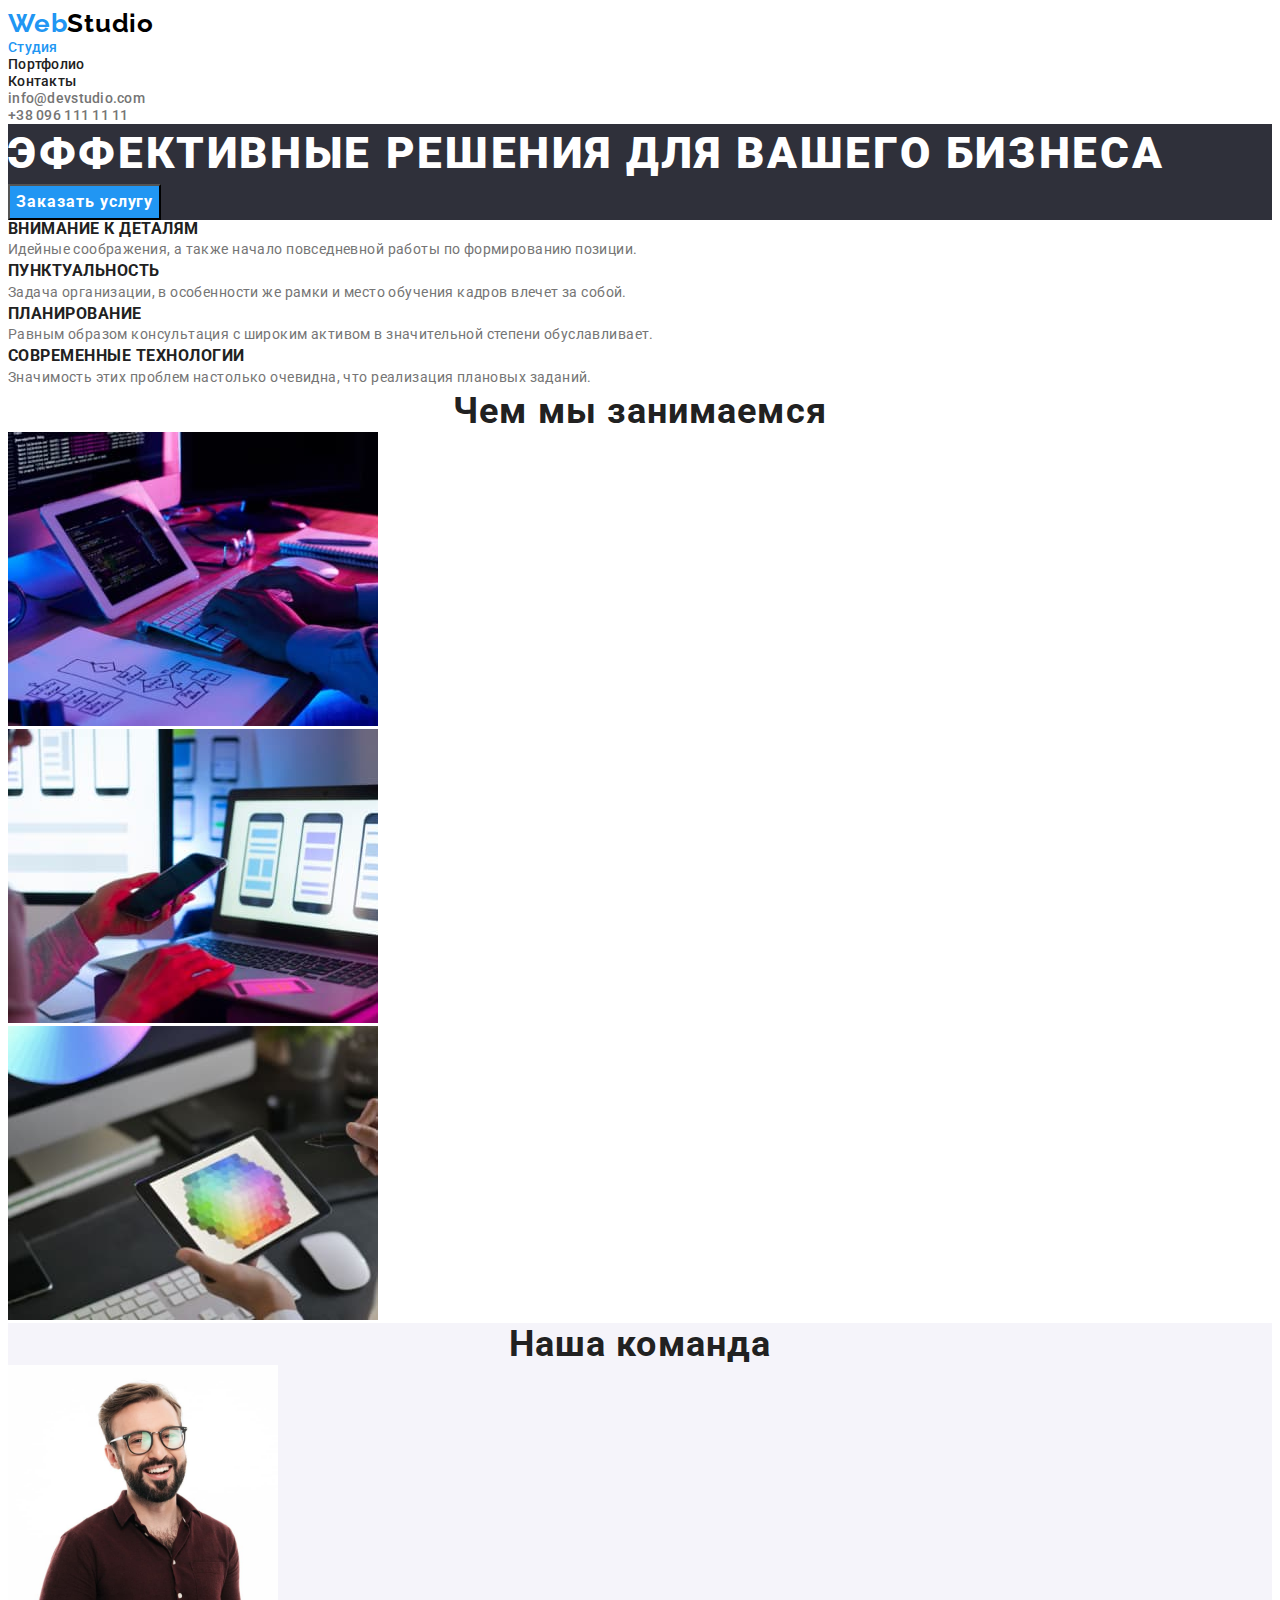
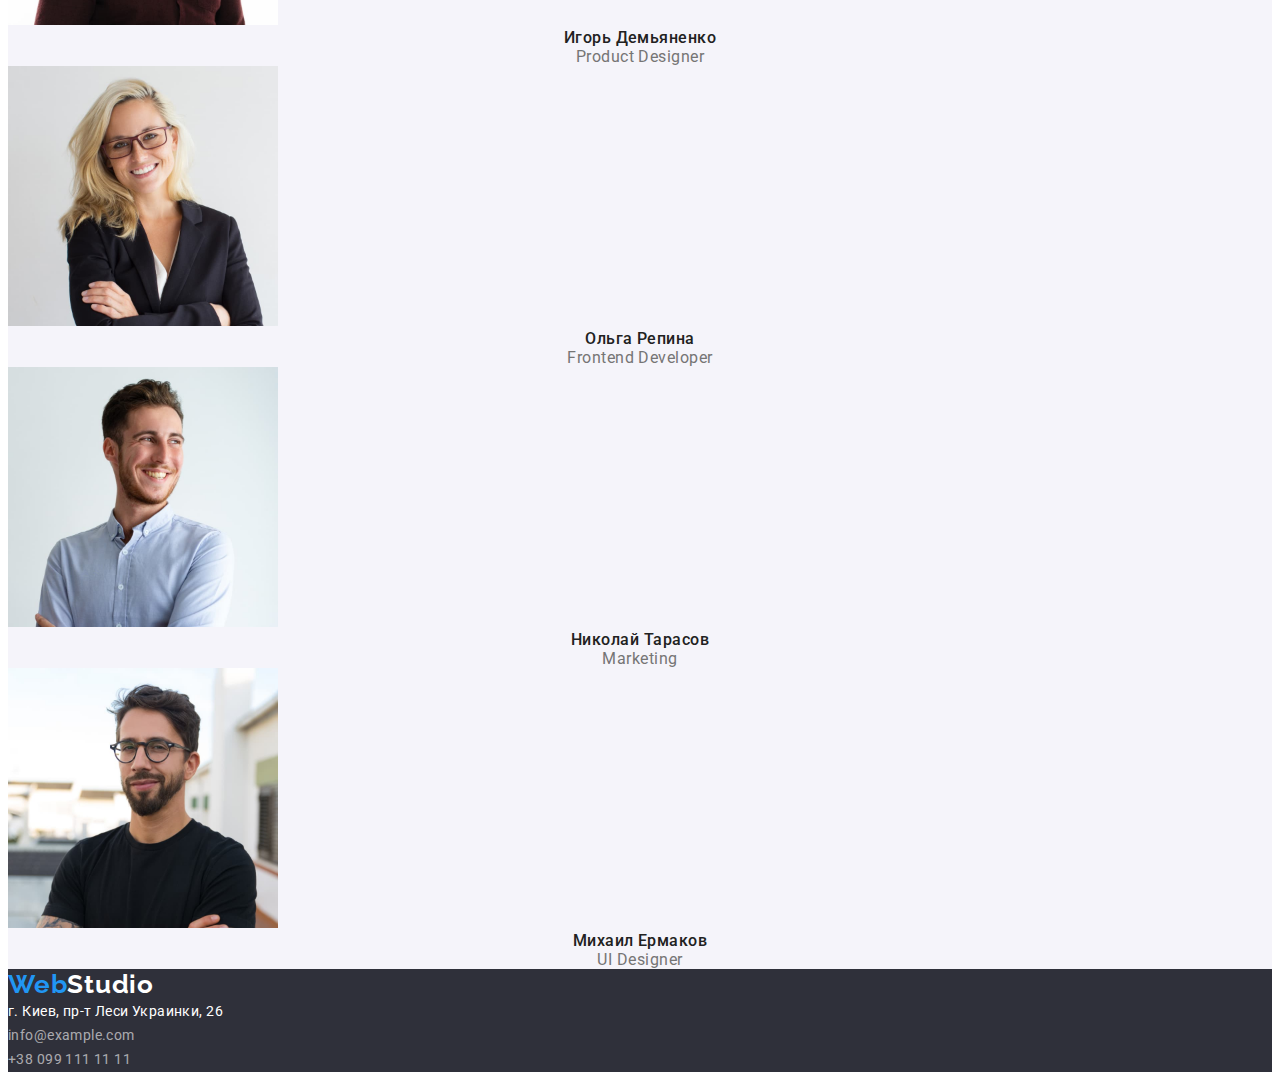
==== index.html @ edd717c3 "add modern-normalize" ====
<!DOCTYPE html>
<html lang="ru">

<head>
    <meta charset="UTF-8">
    <meta http-equiv="X-UA-Compatible" content="IE=edge">
    <meta name="viewport" content="width=device-width, initial-scale=1.0">
    <title>Главная</title>
    <link rel="preconnect" href="https://fonts.googleapis.com">
    <link rel="preconnect" href="https://fonts.gstatic.com" crossorigin>
    <link href="https://fonts.googleapis.com/css2?family=Raleway:wght@700&family=Roboto:wght@400;500;700;900&display=swap"
        rel="stylesheet">
    <link rel="stylesheet" href="https://cdnjs.cloudflare.com/ajax/libs/modern-normalize/1.1.0/modern-normalize.min.css"
        integrity="sha512-wpPYUAdjBVSE4KJnH1VR1HeZfpl1ub8YT/NKx4PuQ5NmX2tKuGu6U/JRp5y+Y8XG2tV+wKQpNHVUX03MfMFn9Q=="
        crossorigin="anonymous"
        referrerpolicy="no-referrer" />
    <link rel="stylesheet" href="./css/styles.css">
</head>
<body>
    <header class="header">
        <a href="" class="logo link"><span class="accent">Web</span>Studio</a>
        <nav class="header-navigation">
            <ul class="header-first-list list">
                <li class="header-item"><a href="index.html" class="header-link current link">Студия</a></li>
                <li class="header-item"><a href="portfolio.html" class="header-link link">Портфолио</a></li>
                <li class="header-item"><a href="" class="header-link link">Контакты</a></li>
            </ul>
        </nav>
        <ul class="header-second-list list">
            <li><a href="mailto:info@devstudio.com" class="header-mail link">info@devstudio.com</a></li>
            <li><a href="tel:+380961111111" class="header-tel link">+38 096 111 11 11</a></li>
        </ul>
    </header>

    <main>
        <section class="hero">
            <h1 class="hero-title">Эффективные решения для вашего бизнеса</h1>
            <button type="button" class="hero-btn">Заказать услугу</button>
        </section>
        <section class="about">
            <h2 class="visually-hidden">Особенности работы студии</h2>
            <ul class="about-list list">
                <li class="about-item">
                    <h3 class="about-top-text">Внимание к деталям</h3>
                    <p class="about-text">Идейные соображения, а также начало повседневной работы по формированию позиции.</p>
                </li>
                <li class="about-item">
                    <h3 class="about-top-text">Пунктуальность</h3>
                    <p class="about-text">Задача организации, в особенности же рамки и место обучения кадров влечет за собой.</p>
                </li>
                <li class="about-item">
                    <h3 class="about-top-text">Планирование</h3>
                    <p class="about-text">Равным образом консультация с широким активом в значительной степени обуславливает.</p>
                </li>
                <li class="about-item">
                    <h3 class="about-top-text">Современные технологии</h3>
                    <p class="about-text">Значимость этих проблем настолько очевидна, что реализация плановых заданий.</p>
                </li>
            </ul>
        </section>
        <section class="work">
            <h2 class="section-title">Чем мы занимаемся</h2>
            <ul class="work-list list">
                <li class="work-item"><img src="./images/img-1.jpg" alt="набор кода на планшете" width="370" height="294"></li>
                <li class="work-item"><img src="./images/img-2.jpg" alt="схемы на телефоне и ноуте" width="370" height="294"></li>
                <li class="work-item"><img src="./images/img-3.jpg" alt="спектор цветов на планшете" width="370" height="294"></li>
            </ul>
        </section>
        <section class="team">
            <h2 class="section-title">Наша команда</h2>
            <ul class="team-list list">
                <li class="team-item">
                    <img src="./images/img-4.jpg" alt="Игорь Демьяненко" width="270" height="260">
                    <h3 class="team-bottom-title">Игорь Демьяненко</h3>
                    <p lang="en" class="team-text">Product Designer</p>
                </li>
                <li class="team-item">
                    <img src="./images/img-5.jpg" alt="Ольга Репина" width="270" height="260">
                    <h3 class="team-bottom-title">Ольга Репина</h3>
                    <p lang="en" class="team-text">Frontend Developer</p>
                </li>
                <li class="team-item">
                    <img src="./images/img-6.jpg" alt="Николай Тарасов" width="270" height="260">
                    <h3 class="team-bottom-title">Николай Тарасов</h3>
                    <p lang="en" class="team-text">Marketing</p>
                </li>
                <li class="team-item">
                    <img src="./images/img-7.jpg" alt="Михаил Ермаков" width="270" height="260">
                    <h3 class="team-bottom-title">Михаил Ермаков</h3>
                    <p lang="en" class="team-text">UI Designer</p>
                </li>
            </ul>
        </section>
    </main>
    
    <footer class="footer">
        <a href="" class="logo link"><span class="accent">Web</span>Studio</a>
        <address>
            <ul class="footer-list list">
                <li class="footer-item"><a href="https://goo.gl/maps/D3uRbkzvZpGUqhTm6" class="footer-address link"target="_blank" rel="noopener noreferrer">г. Киев,
                        пр-т Леси Украинки, 26</a></li>
                <li class="footer-item"><a href="mailto:info@example.com" class="footer-mail link">info@example.com</a></li>
                <li class="footer-item"><a href="tel:+380991111111" class="footer-tel link">+38 099 111 11 11</a></li>
            </ul>
        </address>
    </footer>
</body>

</html>
---- css/styles.css ----
:root {
    --main-text-color: #212121;
    --primary-text-color:#757575;
    --accent-color:#2196F3;
    --hero-color:#ffffff;
    --logo-color:#000000;
}

body {
    font-family: "Roboto", Tahoma, sans-serif;
    color: var(--primary-text-color);
    font-size: 14px;
    background-color: var(--hero-color);
}

p,
h1,
h2,
h3,
h4,
h5,
h6 {
    margin: 0;
}

ul, ol {
    padding-left: 0;
    margin: 0;
}

.link {
    text-decoration: none;
}

.list {
    list-style: none;
}

.accent {
    color: var(--accent-color);
}
/*------------------------------------------HEADER------------------------------------------*/

.logo {
    font-family: 'Raleway';
    font-weight: 700;
    font-size: 26px;
    line-height: 1.19;
    letter-spacing: 0.03em;    
    color: var(--logo-color);
}

.header-link {
    font-weight: 500;
    line-height: 1.14;
    letter-spacing: 0.02em;
    color: var(--main-text-color);
}

.header-mail,
.header-tel {
    font-weight: 500;
    line-height: 1.14;
    letter-spacing: 0.02em;
    color: var(--primary-text-color);
}

.header-link:hover,
.header-link:focus,
.header-mail:hover,
.header-mail:focus,
.header-tel:hover,
.header-tel:focus,
.current{
    color: var(--accent-color);
}

/*------------------------------------------HERO------------------------------------------*/

.hero {
    background-color: #2F303A;
}

.hero-title {
    font-weight: 900;
    font-size: 44px;
    line-height: 1.36;
    letter-spacing: 0.06em;
    text-transform: uppercase;
    color: var(--hero-color);
}

.hero-btn {
    font-family: inherit;
    font-weight: 700;
    font-size: 16px;
    line-height: 1.88;
    letter-spacing: 0.06em;    
    color: var(--hero-color);
    background-color: var(--accent-color);
    cursor: pointer;
}

.hero-btn:hover{
    color: var(--hero-color);
    background-color: #107ed8;
}

.visually-hidden {
    position: absolute;
    white-space: nowrap;
    width: 1px;
    height: 1px;
    overflow: hidden;
    border: 0;
    padding: 0;
    clip: rect(0 0 0 0);
    clip-path: inset(50%);
    margin: -1px;
}

/*------------------------------------------ABOUT------------------------------------------*/

.about-top-text {
    font-weight: 700;
    line-height: 1.14;
    letter-spacing: 0.03em;
    text-transform: uppercase;    
    color: var(--main-text-color);
}

.about-text {
    font-weight: 400;
    line-height: 1.71;    
    letter-spacing: 0.03em;    
    color: var(--primary-text-color);
}

/*------------------------------------------ABOUT WORK------------------------------------------*/

.section-title {
    font-weight: 700;
    font-size: 36px;
    line-height: 1.17;
    text-align: center;
    letter-spacing: 0.03em;
    color: var(--main-text-color);
}

/*------------------------------------------TEAM------------------------------------------*/

.team {
    background-color: #F5F4FA;
}

.team-bottom-title {
    font-weight: 500;
    font-size: 16px;
    line-height: 1.19;
    text-align: center;
    letter-spacing: 0.03em;
    color: var(--main-text-color);
}

.team-text {
    font-weight: 400;
    font-size: 16px;
    line-height: 1.19;
    text-align: center;
    letter-spacing: 0.03em;
    color: var(--primary-text-color);
}

/*------------------------------------------PORTFOLIO------------------------------------------*/

.portfolio-btn {
    font-family: inherit;
    font-weight: 500;
    font-size: 16px;
    line-height: 1.62;
    text-align: center;
    letter-spacing: 0.03em;    
    color: var(--main-text-color);
    background-color: #F5F4FA;
    cursor: pointer;
}

.portfolio-btn:hover,
.portfolio-btn:focus,
.portfolio-btn.current {
    color: #ffffff;
    background-color: var(--accent-color);
}

.portfolio-title {
    font-weight: 700;
    font-size: 18px;
    line-height: 2.00;
    letter-spacing: 0.06em;
    color:var(--main-text-color);
}

.portfolio-text {
    font-weight: 400;
    font-size: 16px;
    line-height: 1.88;
    letter-spacing: 0.03em;    
    color: var(--primary-text-color);
}

/*------------------------------------------FOOTER------------------------------------------*/

.footer {
    background-color:#2F303A;
}

.footer .logo {   
    color: #ffffff;
}

.footer-address,
.footer-mail,
.footer-tel {
    font-style: normal;
    font-weight: 400;
    line-height: 1.71;
    letter-spacing: 0.03em;
    color: #FFFFFF;
}

.footer-mail,
.footer-tel {  
    color: rgba(255, 255, 255, 0.6);
}

.footer-mail:hover,
.footer-mail:focus,
.footer-tel:hover,
.footer-tel:focus {
    color: var(--accent-color);
}
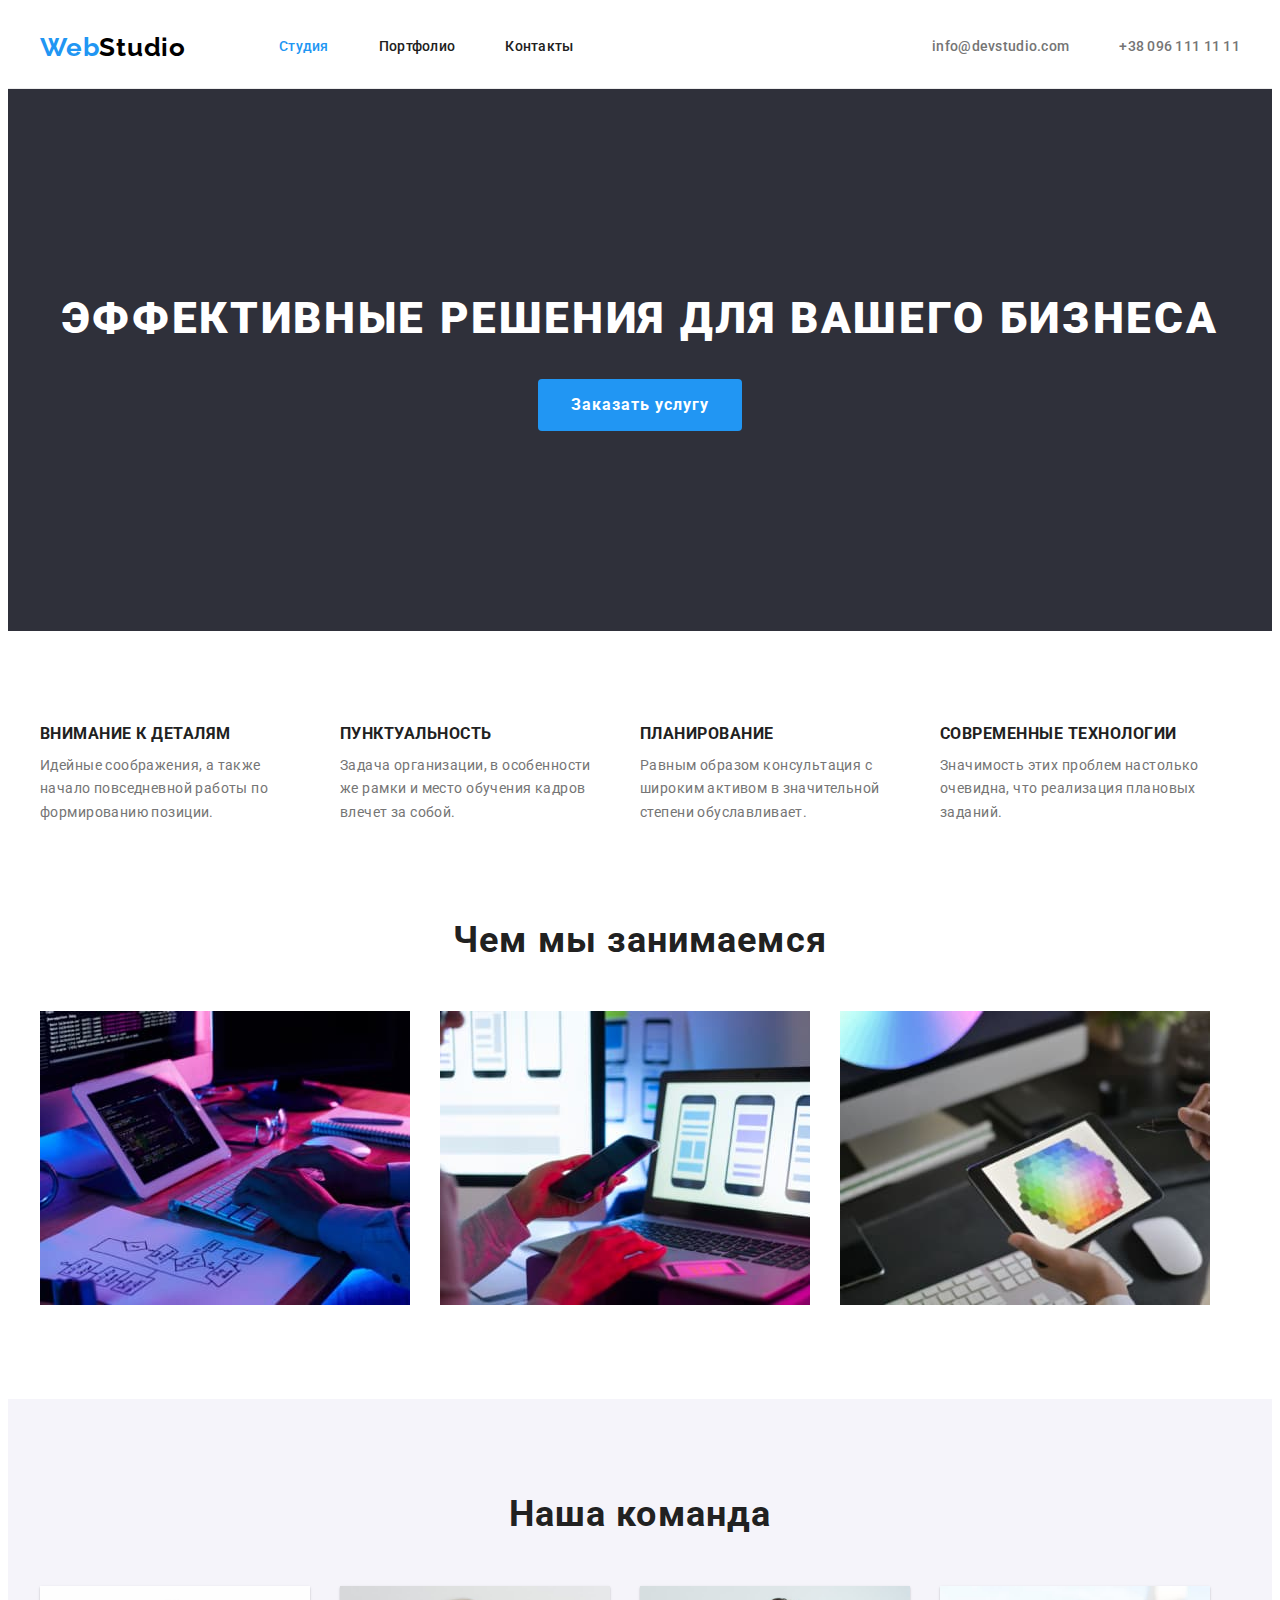
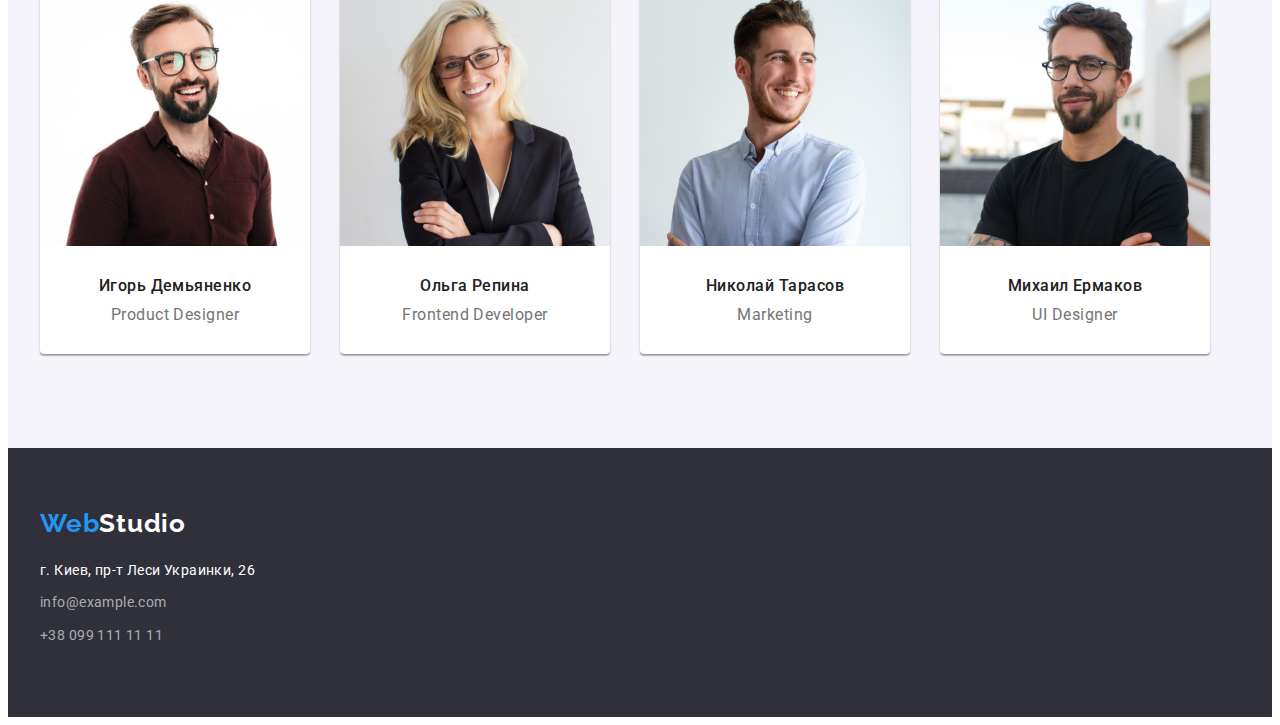
==== commit 4f81916c: "Ставит элементы на свои места" ====
--- a/index.html
+++ b/index.html
@@ -18,6 +18,7 @@
 </head>
 <body>
     <header class="header">
+        <div class="container">
         <a href="" class="logo link"><span class="accent">Web</span>Studio</a>
         <nav class="header-navigation">
             <ul class="header-first-list list">
@@ -27,17 +28,21 @@
             </ul>
         </nav>
         <ul class="header-second-list list">
-            <li><a href="mailto:info@devstudio.com" class="header-mail link">info@devstudio.com</a></li>
-            <li><a href="tel:+380961111111" class="header-tel link">+38 096 111 11 11</a></li>
+            <li class="header-item"><a href="mailto:info@devstudio.com" class="header-mail link">info@devstudio.com</a></li>
+            <li class="header-item"><a href="tel:+380961111111" class="header-tel link">+38 096 111 11 11</a></li>
         </ul>
+        </div>
     </header>
 
     <main>
         <section class="hero">
+            <div class="container">
             <h1 class="hero-title">Эффективные решения для вашего бизнеса</h1>
             <button type="button" class="hero-btn">Заказать услугу</button>
+            </div>
         </section>
-        <section class="about">
+        <section class="about section">
+            <div class="container">
             <h2 class="visually-hidden">Особенности работы студии</h2>
             <ul class="about-list list">
                 <li class="about-item">
@@ -57,43 +62,49 @@
                     <p class="about-text">Значимость этих проблем настолько очевидна, что реализация плановых заданий.</p>
                 </li>
             </ul>
+            </div>
         </section>
-        <section class="work">
+        <section class="work section">
+            <div class="container">
             <h2 class="section-title">Чем мы занимаемся</h2>
             <ul class="work-list list">
                 <li class="work-item"><img src="./images/img-1.jpg" alt="набор кода на планшете" width="370" height="294"></li>
                 <li class="work-item"><img src="./images/img-2.jpg" alt="схемы на телефоне и ноуте" width="370" height="294"></li>
                 <li class="work-item"><img src="./images/img-3.jpg" alt="спектор цветов на планшете" width="370" height="294"></li>
             </ul>
+            </div>
         </section>
-        <section class="team">
+        <section class="team section">
+            <div class="container">
             <h2 class="section-title">Наша команда</h2>
             <ul class="team-list list">
                 <li class="team-item">
-                    <img src="./images/img-4.jpg" alt="Игорь Демьяненко" width="270" height="260">
+                    <img src="./images/img-4.jpg" alt="Игорь Демьяненко" width="270" height="260" class="team-img">
                     <h3 class="team-bottom-title">Игорь Демьяненко</h3>
                     <p lang="en" class="team-text">Product Designer</p>
                 </li>
                 <li class="team-item">
-                    <img src="./images/img-5.jpg" alt="Ольга Репина" width="270" height="260">
+                    <img src="./images/img-5.jpg" alt="Ольга Репина" width="270" height="260" class="team-img">
                     <h3 class="team-bottom-title">Ольга Репина</h3>
                     <p lang="en" class="team-text">Frontend Developer</p>
                 </li>
                 <li class="team-item">
-                    <img src="./images/img-6.jpg" alt="Николай Тарасов" width="270" height="260">
+                    <img src="./images/img-6.jpg" alt="Николай Тарасов" width="270" height="260" class="team-img">
                     <h3 class="team-bottom-title">Николай Тарасов</h3>
                     <p lang="en" class="team-text">Marketing</p>
                 </li>
                 <li class="team-item">
-                    <img src="./images/img-7.jpg" alt="Михаил Ермаков" width="270" height="260">
+                    <img src="./images/img-7.jpg" alt="Михаил Ермаков" width="270" height="260" class="team-img">
                     <h3 class="team-bottom-title">Михаил Ермаков</h3>
                     <p lang="en" class="team-text">UI Designer</p>
                 </li>
             </ul>
+            </div>
         </section>
     </main>
     
     <footer class="footer">
+        <div class="container">
         <a href="" class="logo link"><span class="accent">Web</span>Studio</a>
         <address>
             <ul class="footer-list list">
@@ -103,6 +114,7 @@
                 <li class="footer-item"><a href="tel:+380991111111" class="footer-tel link">+38 099 111 11 11</a></li>
             </ul>
         </address>
+        </div>
     </footer>
 </body>
 
--- a/css/styles.css
+++ b/css/styles.css
@@ -28,18 +28,49 @@
     margin: 0;
 }
 
+img {
+    display: block;
+}
+
 .link {
     text-decoration: none;
 }
 
 .list {
+    padding: 0;
+    margin: 0;
     list-style: none;
 }
 
 .accent {
     color: var(--accent-color);
 }
+
+.container {
+    margin-right: auto;
+    margin-left: auto;
+    padding-left: 15px;
+    padding-right: 15px;
+    width: 1200px;
+}
+
+.section {
+    padding-top: 94px;
+    padding-bottom: 94px;
+}
+
 /*------------------------------------------HEADER------------------------------------------*/
+
+.header {
+    padding-top: 24px;
+    padding-bottom: 25px;
+    border-bottom: 1px solid #ECECEC;
+}
+
+.header .container {
+    display: flex;
+    align-items: center;
+}
 
 .logo {
     font-family: 'Raleway';
@@ -48,6 +79,16 @@
     line-height: 1.19;
     letter-spacing: 0.03em;    
     color: var(--logo-color);
+    margin-right: 93px;
+}
+
+.header-first-list {
+    display: flex;    
+}
+
+.header-second-list {
+    display: flex;
+    margin-left: auto;
 }
 
 .header-link {
@@ -55,6 +96,11 @@
     line-height: 1.14;
     letter-spacing: 0.02em;
     color: var(--main-text-color);
+    display: block;
+}
+
+.header-item:not(:last-child) {
+    margin-right: 50px;
 }
 
 .header-mail,
@@ -63,6 +109,7 @@
     line-height: 1.14;
     letter-spacing: 0.02em;
     color: var(--primary-text-color);
+    display: block;
 }
 
 .header-link:hover,
@@ -79,9 +126,13 @@
 
 .hero {
     background-color: #2F303A;
+    text-align: center;
+    padding-top: 200px;
+    padding-bottom: 200px;
 }
 
 .hero-title {
+    margin-bottom: 30px;
     font-weight: 900;
     font-size: 44px;
     line-height: 1.36;
@@ -91,6 +142,9 @@
 }
 
 .hero-btn {
+    border: 1px solid transparent;
+    border-radius: 4px;
+    padding: 10px 32px;
     font-family: inherit;
     font-weight: 700;
     font-size: 16px;
@@ -121,7 +175,20 @@
 
 /*------------------------------------------ABOUT------------------------------------------*/
 
+.about-list {
+    display: flex;
+}
+
+.about-item {
+    max-width: 270px;
+}
+
+.about-item:not(:last-child) {
+    margin-right: 30px;
+}
+
 .about-top-text {
+    margin-bottom: 10px;
     font-weight: 700;
     line-height: 1.14;
     letter-spacing: 0.03em;
@@ -136,7 +203,19 @@
     color: var(--primary-text-color);
 }
 
-/*------------------------------------------ABOUT WORK------------------------------------------*/
+/*------------------------------------------WORK------------------------------------------*/
+
+.work {
+    padding-top: 0;
+}
+
+.work-list {
+    display: flex;
+}
+
+.work-item + .work-item {
+    margin-left: 30px;
+}
 
 .section-title {
     font-weight: 700;
@@ -145,6 +224,7 @@
     text-align: center;
     letter-spacing: 0.03em;
     color: var(--main-text-color);
+    margin-bottom: 50px;
 }
 
 /*------------------------------------------TEAM------------------------------------------*/
@@ -153,6 +233,25 @@
     background-color: #F5F4FA;
 }
 
+.team-img {
+    margin-bottom: 30px;
+}
+
+.team-list {
+    display: flex;
+    margin-left: -30px;
+}
+
+.team-item {
+    flex-basis: calc((100%-120px)/4);
+    margin-left: 30px;
+    background: #FFFFFF;
+    box-shadow: 0px 1px 3px rgba(0, 0, 0, 0.12),
+    0px 1px 1px rgba(0, 0, 0, 0.14),
+    0px 2px 1px rgba(0, 0, 0, 0.2);
+    border-radius: 0px 0px 4px 4px;
+}
+
 .team-bottom-title {
     font-weight: 500;
     font-size: 16px;
@@ -160,6 +259,7 @@
     text-align: center;
     letter-spacing: 0.03em;
     color: var(--main-text-color);
+    margin-bottom: 10px;
 }
 
 .team-text {
@@ -169,12 +269,41 @@
     text-align: center;
     letter-spacing: 0.03em;
     color: var(--primary-text-color);
+    margin-bottom: 30px;
 }
 
 /*------------------------------------------PORTFOLIO------------------------------------------*/
+
+.portfolio-first-list {
+    margin-bottom: 50px;
+    display: flex;
+}
+
+.portfolio-first-item:not(:last-child) {
+    margin-right: 8px;
+}
+
+.portfolio-second-list {
+    display: flex;
+    flex-wrap: wrap;
+    margin-left: -30px;
+    margin-bottom: -30px;
+}
+
+.portfolio-second-item {
+    width: calc(100% / 3 - 30px);
+    margin-left: 30px;
+    margin-bottom: 30px;
+    border-bottom: 1px solid #eeeeee;
+    border-right: 1px solid #eeeeee;
+    border-left: 1px solid #eeeeee;
+}
 
 .portfolio-btn {
     font-family: inherit;
+    border: 1px solid transparent;
+    border-radius: 4px;
+    padding: 6px 22px;
     font-weight: 500;
     font-size: 16px;
     line-height: 1.62;
@@ -192,12 +321,18 @@
     background-color: var(--accent-color);
 }
 
+.portfolio-img {
+    margin-bottom: 20px;
+}
+
 .portfolio-title {
     font-weight: 700;
     font-size: 18px;
     line-height: 2.00;
     letter-spacing: 0.06em;
     color:var(--main-text-color);
+    margin-bottom: 4px;
+    margin-left: 24px;
 }
 
 .portfolio-text {
@@ -206,12 +341,16 @@
     line-height: 1.88;
     letter-spacing: 0.03em;    
     color: var(--primary-text-color);
+    margin-bottom: 20px;
+    margin-left: 24px;
 }
 
 /*------------------------------------------FOOTER------------------------------------------*/
 
 .footer {
     background-color:#2F303A;
+    padding-top: 60px;
+    padding-bottom: 60px;
 }
 
 .footer .logo {   
@@ -228,6 +367,14 @@
     color: #FFFFFF;
 }
 
+.footer-list {
+    margin-top: 20px;
+}
+
+.footer-item {
+    margin-bottom: 9px;
+}
+
 .footer-mail,
 .footer-tel {  
     color: rgba(255, 255, 255, 0.6);
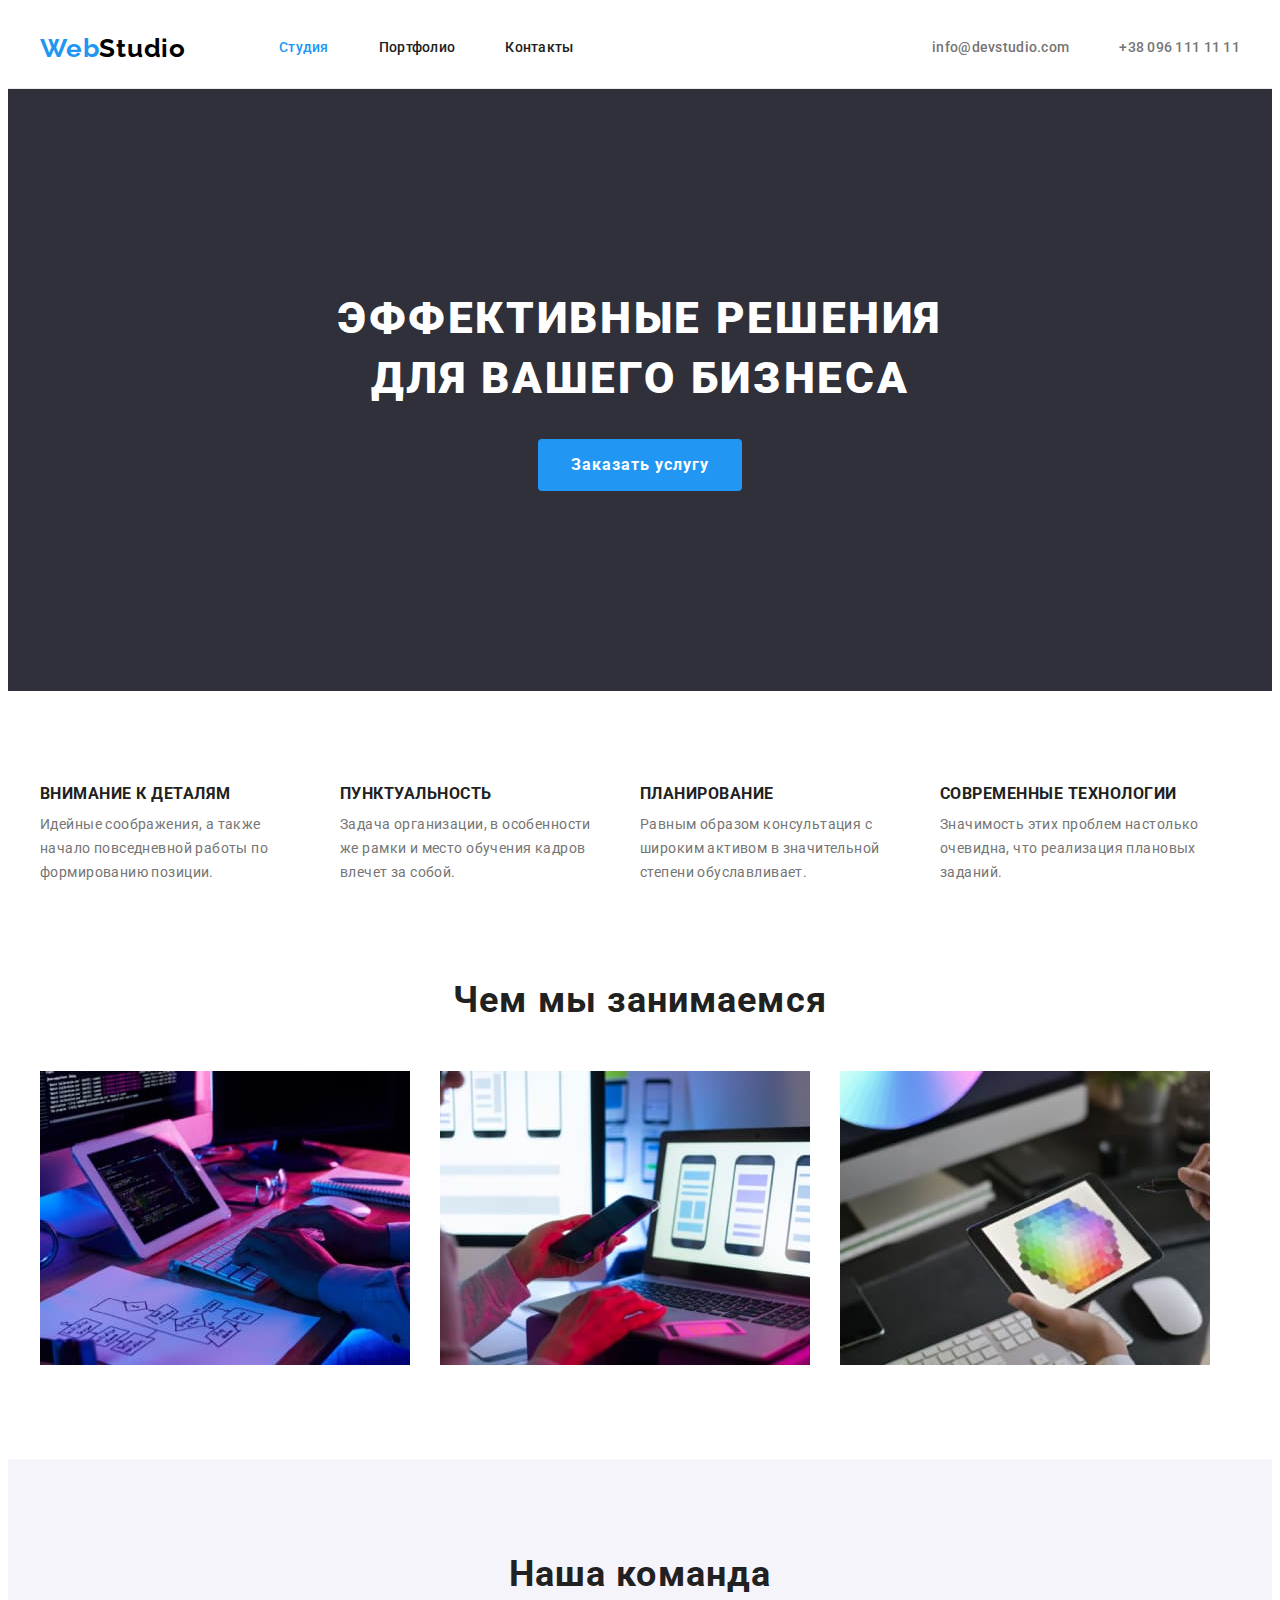
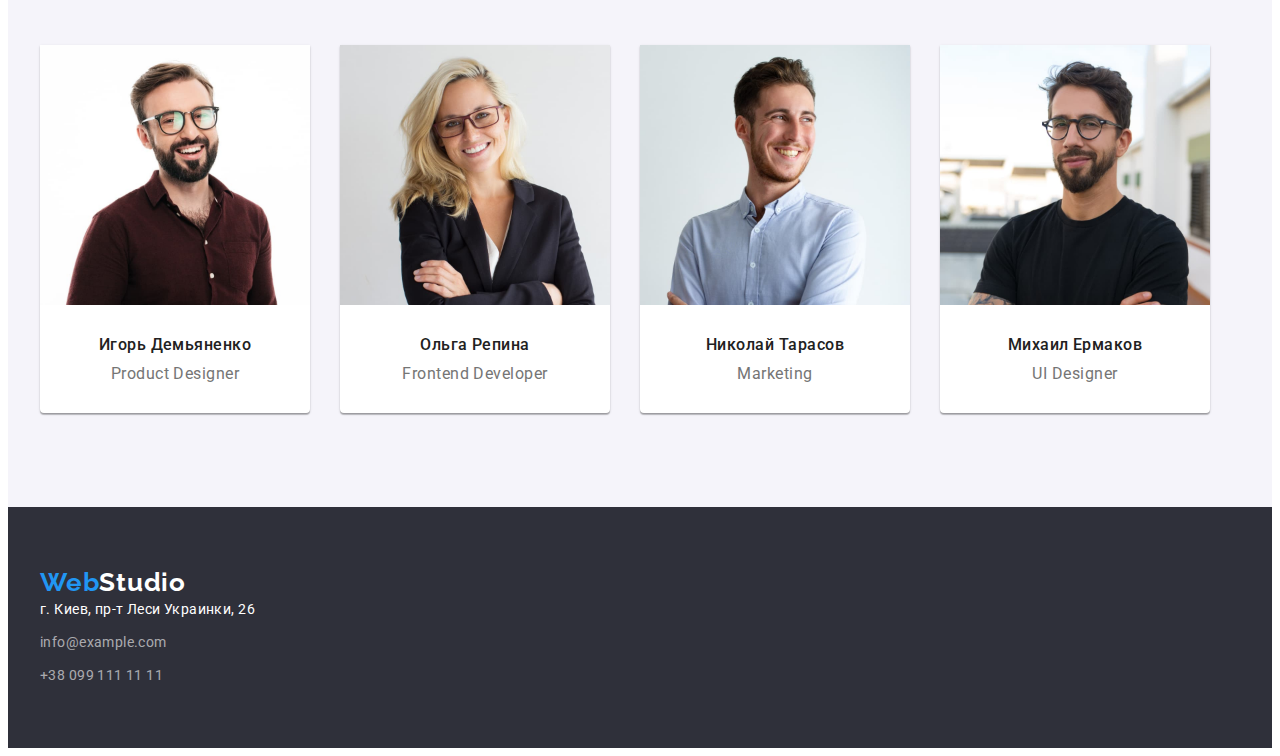
==== commit 2576aa7f: "add changes according to mentor's feedback" ====
--- a/index.html
+++ b/index.html
@@ -80,23 +80,31 @@
             <ul class="team-list list">
                 <li class="team-item">
                     <img src="./images/img-4.jpg" alt="Игорь Демьяненко" width="270" height="260" class="team-img">
+                    <div class="team-box">
                     <h3 class="team-bottom-title">Игорь Демьяненко</h3>
                     <p lang="en" class="team-text">Product Designer</p>
+                    </div>
                 </li>
                 <li class="team-item">
                     <img src="./images/img-5.jpg" alt="Ольга Репина" width="270" height="260" class="team-img">
+                    <div class="team-box">
                     <h3 class="team-bottom-title">Ольга Репина</h3>
                     <p lang="en" class="team-text">Frontend Developer</p>
+                    </div>
                 </li>
                 <li class="team-item">
                     <img src="./images/img-6.jpg" alt="Николай Тарасов" width="270" height="260" class="team-img">
+                    <div class="team-box">
                     <h3 class="team-bottom-title">Николай Тарасов</h3>
                     <p lang="en" class="team-text">Marketing</p>
+                    </div>
                 </li>
                 <li class="team-item">
                     <img src="./images/img-7.jpg" alt="Михаил Ермаков" width="270" height="260" class="team-img">
+                    <div class="team-box">
                     <h3 class="team-bottom-title">Михаил Ермаков</h3>
                     <p lang="en" class="team-text">UI Designer</p>
+                    </div>
                 </li>
             </ul>
             </div>
--- a/css/styles.css
+++ b/css/styles.css
@@ -14,6 +14,7 @@
 }
 
 p,
+a,
 h1,
 h2,
 h3,
@@ -62,8 +63,6 @@
 /*------------------------------------------HEADER------------------------------------------*/
 
 .header {
-    padding-top: 24px;
-    padding-bottom: 25px;
     border-bottom: 1px solid #ECECEC;
 }
 
@@ -97,6 +96,8 @@
     letter-spacing: 0.02em;
     color: var(--main-text-color);
     display: block;
+    padding-top: 32px;
+    padding-bottom: 32px;
 }
 
 .header-item:not(:last-child) {
@@ -139,6 +140,10 @@
     letter-spacing: 0.06em;
     text-transform: uppercase;
     color: var(--hero-color);
+    max-width: 696px;
+    text-align: center;
+    margin-left: auto;
+    margin-right: auto;
 }
 
 .hero-btn {
@@ -233,10 +238,6 @@
     background-color: #F5F4FA;
 }
 
-.team-img {
-    margin-bottom: 30px;
-}
-
 .team-list {
     display: flex;
     margin-left: -30px;
@@ -269,13 +270,18 @@
     text-align: center;
     letter-spacing: 0.03em;
     color: var(--primary-text-color);
-    margin-bottom: 30px;
+}
+
+.team-box {
+    padding-top: 30px;
+    padding-bottom: 30px;
 }
 
 /*------------------------------------------PORTFOLIO------------------------------------------*/
 
 .portfolio-first-list {
     margin-bottom: 50px;
+    justify-content: center;
     display: flex;
 }
 
@@ -321,8 +327,10 @@
     background-color: var(--accent-color);
 }
 
-.portfolio-img {
-    margin-bottom: 20px;
+.card-box {
+    padding-top: 20px;
+    padding-bottom: 20px;
+    padding-left: 24px;
 }
 
 .portfolio-title {
@@ -332,7 +340,6 @@
     letter-spacing: 0.06em;
     color:var(--main-text-color);
     margin-bottom: 4px;
-    margin-left: 24px;
 }
 
 .portfolio-text {
@@ -341,8 +348,6 @@
     line-height: 1.88;
     letter-spacing: 0.03em;    
     color: var(--primary-text-color);
-    margin-bottom: 20px;
-    margin-left: 24px;
 }
 
 /*------------------------------------------FOOTER------------------------------------------*/
@@ -355,6 +360,8 @@
 
 .footer .logo {   
     color: #ffffff;
+    margin-right: 0;
+    margin-bottom: 20px;
 }
 
 .footer-address,
@@ -367,11 +374,7 @@
     color: #FFFFFF;
 }
 
-.footer-list {
-    margin-top: 20px;
-}
-
-.footer-item {
+.footer-item:not(:last-child) {
     margin-bottom: 9px;
 }
 
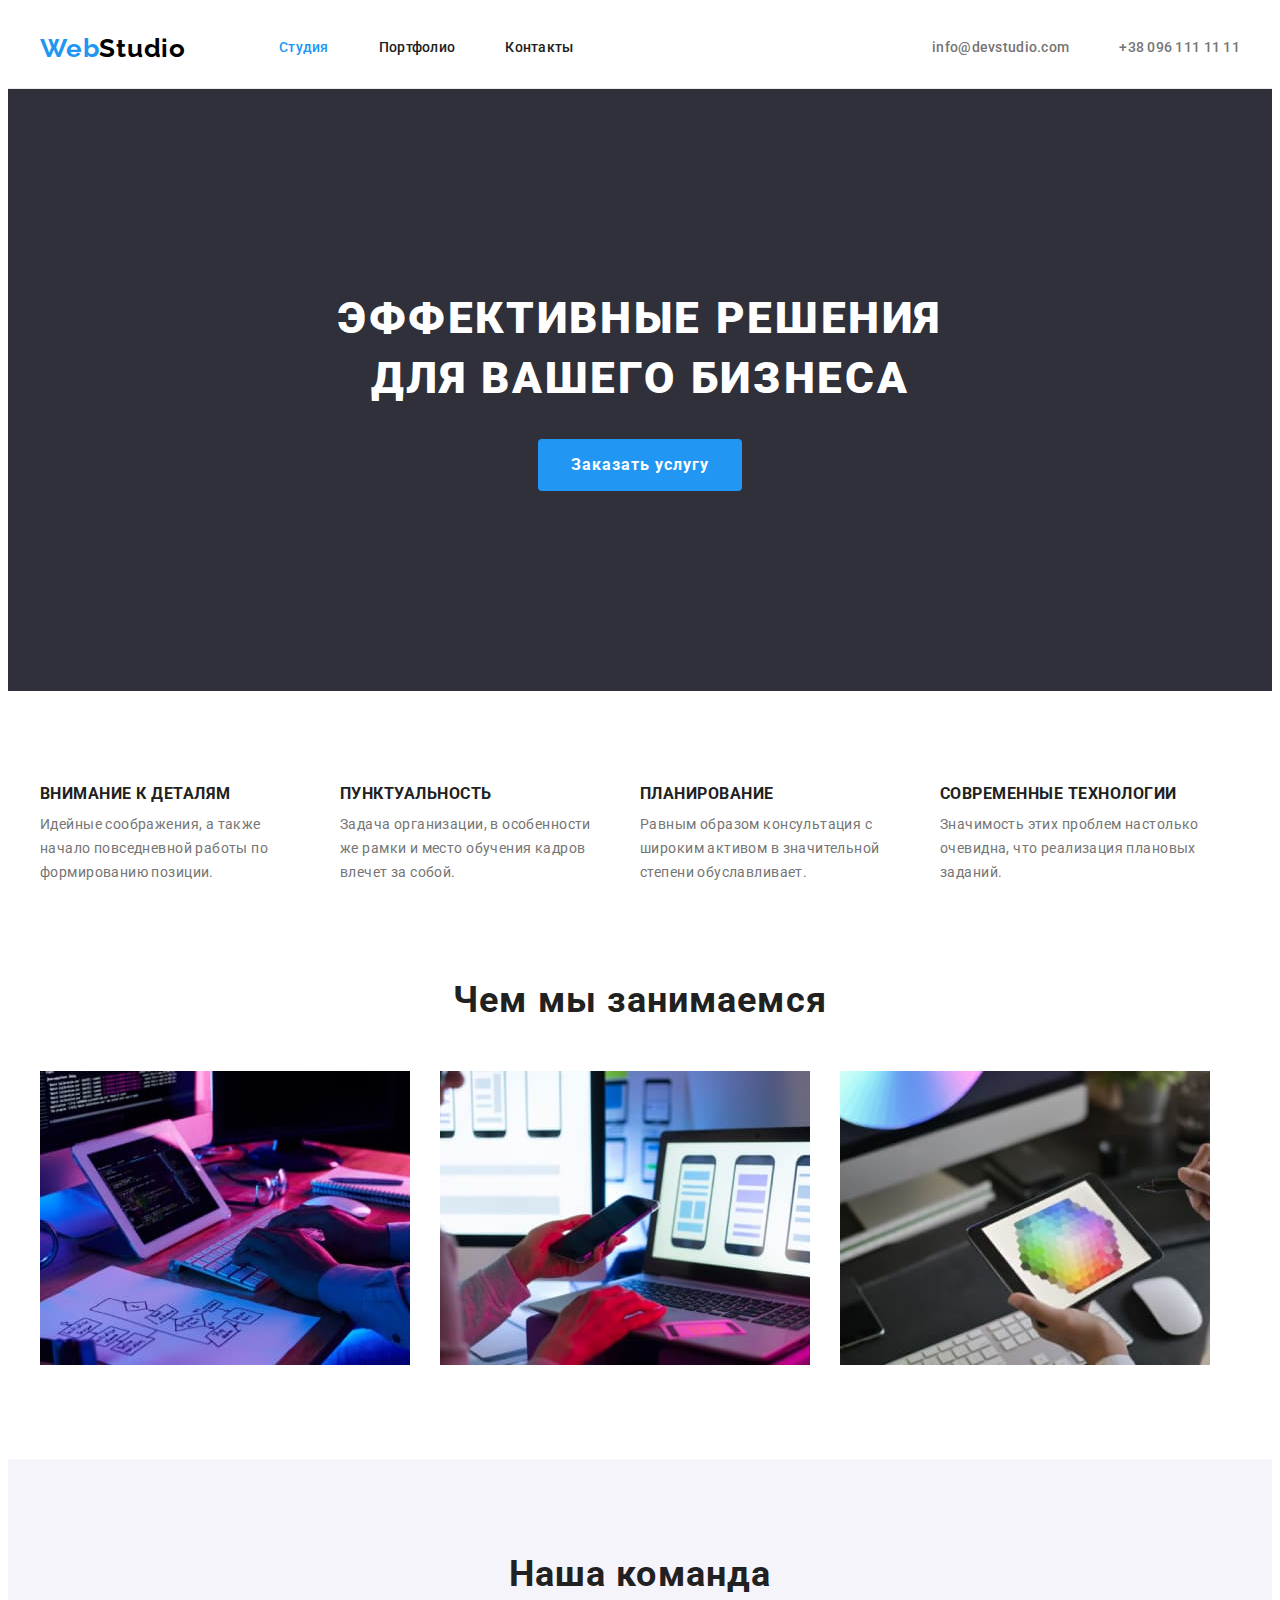
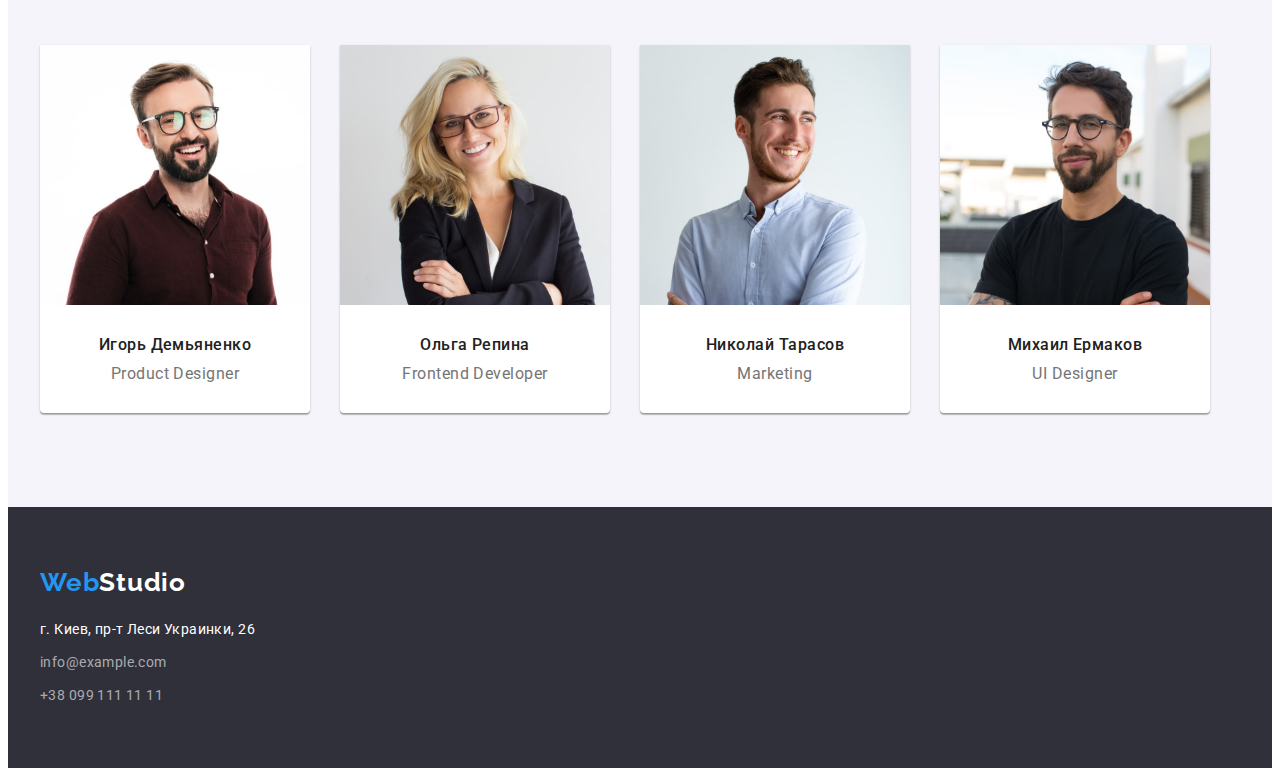
==== commit 06beb6a4: "add final fix" ====
--- a/index.html
+++ b/index.html
@@ -19,8 +19,8 @@
 <body>
     <header class="header">
         <div class="container">
-        <a href="" class="logo link"><span class="accent">Web</span>Studio</a>
         <nav class="header-navigation">
+            <a href="" class="logo link"><span class="accent">Web</span>Studio</a>
             <ul class="header-first-list list">
                 <li class="header-item"><a href="index.html" class="header-link current link">Студия</a></li>
                 <li class="header-item"><a href="portfolio.html" class="header-link link">Портфолио</a></li>
@@ -28,8 +28,8 @@
             </ul>
         </nav>
         <ul class="header-second-list list">
-            <li class="header-item"><a href="mailto:info@devstudio.com" class="header-mail link">info@devstudio.com</a></li>
-            <li class="header-item"><a href="tel:+380961111111" class="header-tel link">+38 096 111 11 11</a></li>
+            <li class="header-second-item"><a href="mailto:info@devstudio.com" class="header-mail link">info@devstudio.com</a></li>
+            <li class="header-second-item"><a href="tel:+380961111111" class="header-tel link">+38 096 111 11 11</a></li>
         </ul>
         </div>
     </header>
--- a/css/styles.css
+++ b/css/styles.css
@@ -81,8 +81,13 @@
     margin-right: 93px;
 }
 
+.header-navigation {
+    display: flex;
+    align-items: center;
+}
+
 .header-first-list {
-    display: flex;    
+    display: flex;
 }
 
 .header-second-list {
@@ -104,6 +109,10 @@
     margin-right: 50px;
 }
 
+.header-second-item + .header-second-item {
+    margin-left: 50px;
+}
+
 .header-mail,
 .header-tel {
     font-weight: 500;
@@ -111,6 +120,8 @@
     letter-spacing: 0.02em;
     color: var(--primary-text-color);
     display: block;
+    padding-top: 32px;
+    padding-bottom: 32px;
 }
 
 .header-link:hover,
@@ -362,6 +373,7 @@
     color: #ffffff;
     margin-right: 0;
     margin-bottom: 20px;
+    display: inline-block;
 }
 
 .footer-address,
